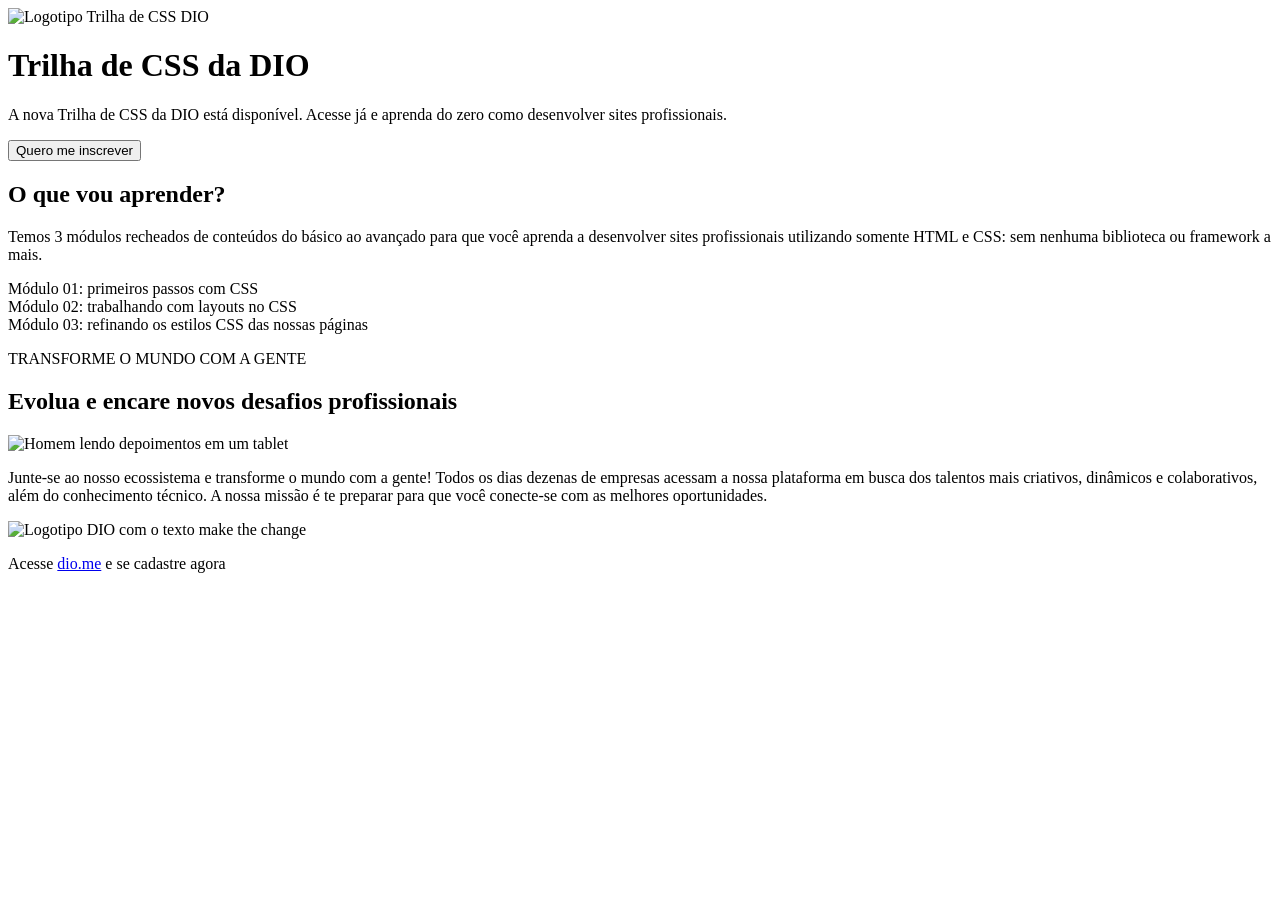
==== css/desafios/desafio1/index.html @ de13dfc5 "desafio1" ====
<!DOCTYPE html>
<html lang="en">
<head>
  <meta charset="UTF-8">
  <meta http-equiv="X-UA-Compatible" content="IE=edge">
  <meta name="viewport" content="width=device-width, initial-scale=1.0">
  <title>Trilha de CSS - DIO</title>
</head>
<body>
  <header class="banner">
    <div class="banner-content">
      <div class="logo">
        <img src="assets/images/logo.png" title="Logotipo Trilha de CSS DIO" alt="Logotipo Trilha de CSS DIO">
      </div>
      <h1>Trilha de CSS da DIO</h1>
      <p>A nova Trilha de CSS da DIO está disponível. Acesse já e aprenda do zero como desenvolver sites profissionais.</p>
      <button>Quero me inscrever</button>
    </div>
  </header>
  <main>
    <section id="course-content">
      <h2>O que vou aprender?</h2>
      <p>
        Temos 3 módulos recheados de conteúdos do básico ao avançado para que você aprenda a 
        desenvolver sites profissionais utilizando somente HTML e CSS: sem nenhuma biblioteca ou framework a mais.
      </p>
      <div class="modules-list">
        <div class="module">
          <span>Módulo 01:</span> primeiros passos com CSS
        </div>
        <div class="module">
          <span>Módulo 02:</span> trabalhando com layouts no CSS
        </div>
        <div class="module">
          <span>Módulo 03:</span> refinando os estilos CSS das nossas páginas
        </div>
      </div>
    </section>
    <section id="transform-world">
      <p>TRANSFORME O MUNDO COM A GENTE</p>
    </section>
    <section id="professional-challenges">
      <h2>Evolua e encare novos desafios profissionais</h2>
      <img src="assets/images/professional-challenges.png" title="Homem lendo depoimentos em um tablet" alt="Homem lendo depoimentos em um tablet">
      <p>
        Junte-se ao nosso ecossistema e transforme o mundo com a gente! Todos os dias dezenas de empresas 
        acessam a nossa plataforma em busca dos talentos mais criativos, dinâmicos e colaborativos, 
        além do conhecimento técnico. 
        A nossa missão é te preparar para que você conecte-se com as melhores oportunidades.
      </p>
    </section>
  </main>
  <footer>
    <img class="dio-logo" src="assets/images/dio-logo.png" title="Logotipo DIO com o texto make the change" alt="Logotipo DIO com o texto make the change">
    <p>Acesse <a href="https://dio.me">dio.me</a> e se cadastre agora</p>
  </footer>
</body>
</html>
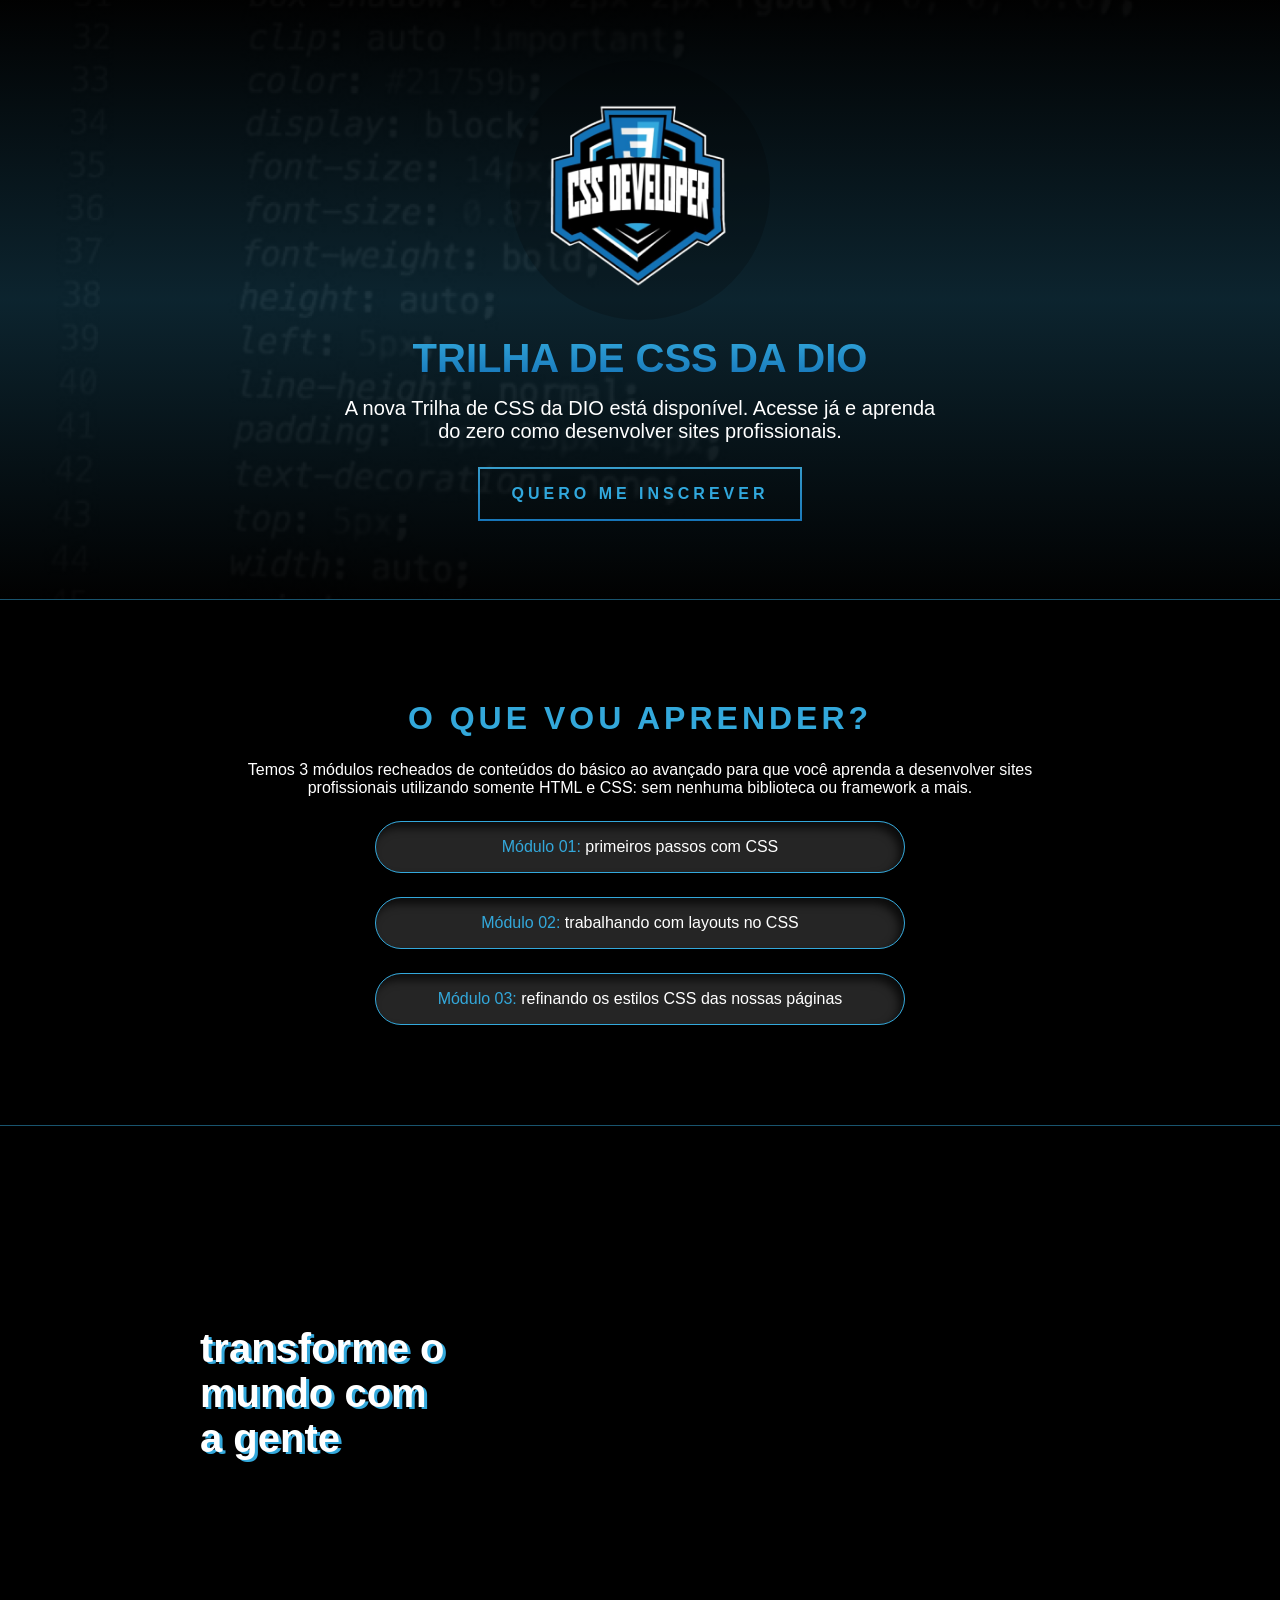
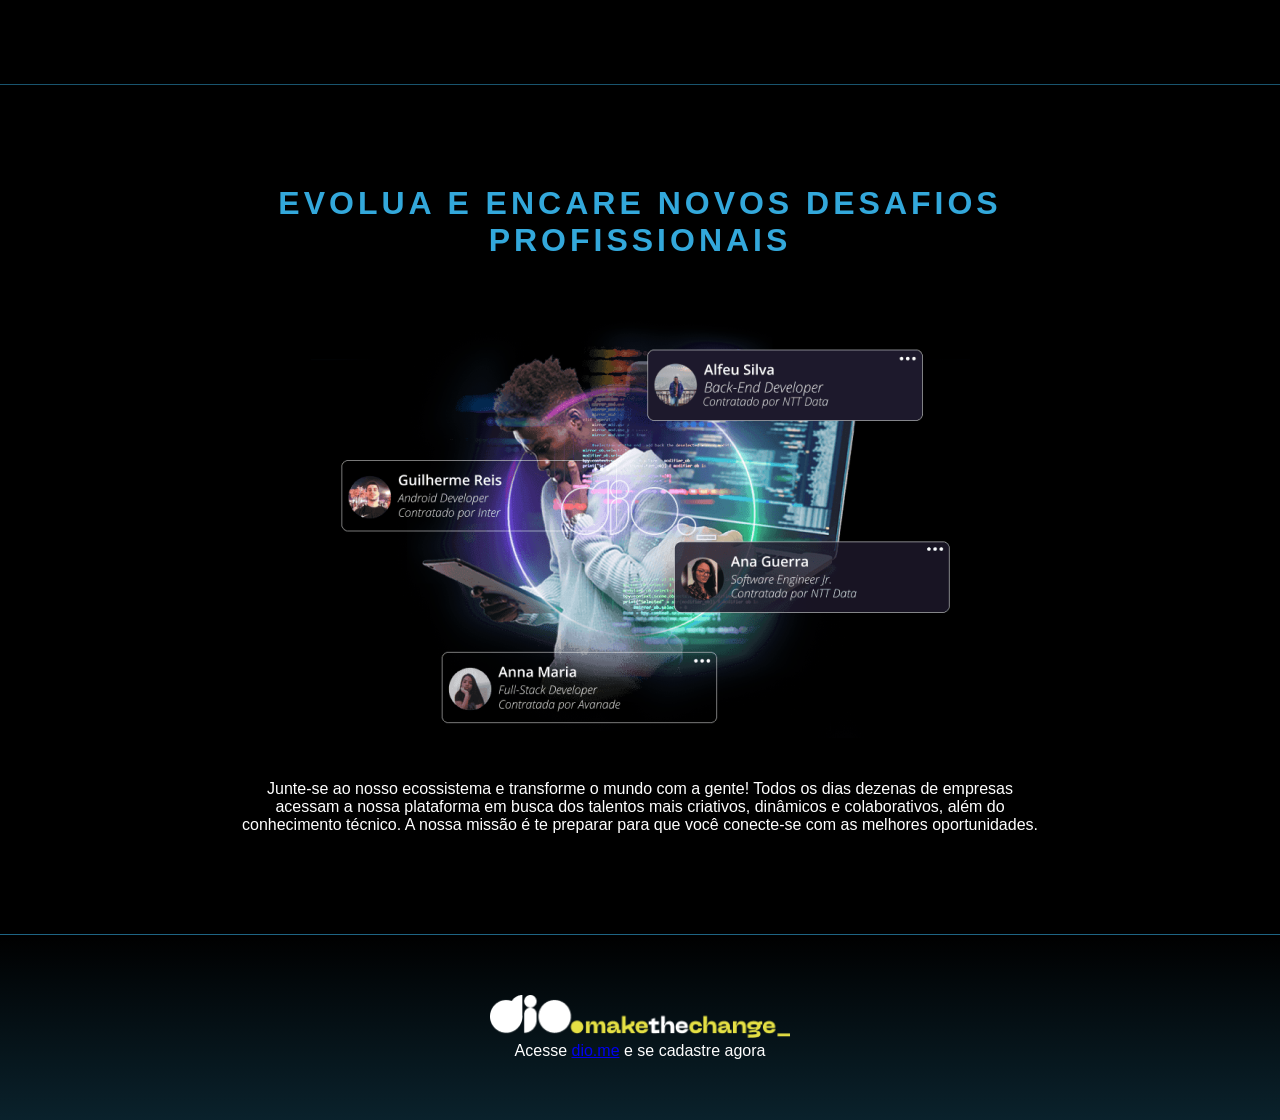
==== commit 7e83e577: "desafio 1 finalizado" ====
--- a/css/desafios/desafio1/index.html
+++ b/css/desafios/desafio1/index.html
@@ -5,12 +5,13 @@
   <meta http-equiv="X-UA-Compatible" content="IE=edge">
   <meta name="viewport" content="width=device-width, initial-scale=1.0">
   <title>Trilha de CSS - DIO</title>
+  <link rel="stylesheet" href="assets/css/style.css">
 </head>
 <body>
   <header class="banner">
     <div class="banner-content">
       <div class="logo">
-        <img src="assets/images/logo.png" title="Logotipo Trilha de CSS DIO" alt="Logotipo Trilha de CSS DIO">
+        <img src="assets/imagens/logo.png" title="Logotipo Trilha de CSS DIO" alt="Logotipo Trilha de CSS DIO">
       </div>
       <h1>Trilha de CSS da DIO</h1>
       <p>A nova Trilha de CSS da DIO está disponível. Acesse já e aprenda do zero como desenvolver sites profissionais.</p>
@@ -41,7 +42,7 @@
     </section>
     <section id="professional-challenges">
       <h2>Evolua e encare novos desafios profissionais</h2>
-      <img src="assets/images/professional-challenges.png" title="Homem lendo depoimentos em um tablet" alt="Homem lendo depoimentos em um tablet">
+      <img src="assets/imagens/professional-challenges.png" title="Homem lendo depoimentos em um tablet" alt="Homem lendo depoimentos em um tablet">
       <p>
         Junte-se ao nosso ecossistema e transforme o mundo com a gente! Todos os dias dezenas de empresas 
         acessam a nossa plataforma em busca dos talentos mais criativos, dinâmicos e colaborativos, 
@@ -51,7 +52,7 @@
     </section>
   </main>
   <footer>
-    <img class="dio-logo" src="assets/images/dio-logo.png" title="Logotipo DIO com o texto make the change" alt="Logotipo DIO com o texto make the change">
+    <img class="dio-logo" src="assets/imagens/dio-logo.png" title="Logotipo DIO com o texto make the change" alt="Logotipo DIO com o texto make the change">
     <p>Acesse <a href="https://dio.me">dio.me</a> e se cadastre agora</p>
   </footer>
 </body>
--- a/css/desafios/desafio1/assets/css/style.css
+++ b/css/desafios/desafio1/assets/css/style.css
@@ -0,0 +1,152 @@
+@charset "UTF-8";
+
+* {
+    font-family: 'Raleway', sans-serif;
+    margin:0;
+    padding:0;
+    box-sizing: border-box;
+}
+
+body {
+    background-color: black;
+}
+
+.banner {
+    background-image: linear-gradient(rgba(0, 0, 0, .6), rgba(49, 168, 221, .2), rgba(0, 0, 0, .6)), url('../imagens/banner.png');
+    height: 600px;
+    background-size: cover;
+    background-repeat: no-repeat;
+    padding-top: 60px;
+    border-bottom: 1px solid #33a8db80;
+}
+
+.banner .banner-content {
+    color: white;
+    width: 600px;
+    margin: auto;
+    text-align: center;
+}
+
+.banner .logo {
+    background-color: rgb(0,0,0, .2);
+    height: 260px;
+    width: 260px;
+    margin: auto;
+    padding: 16px;
+    margin-bottom: 16px;
+    border-radius: 50%;
+}
+
+.banner .logo img {
+    margin: auto;
+    width: 100%;
+    height: 100%;
+    object-fit: contain;
+}
+
+.banner h1 {
+    font-size: 2.5rem;
+    font-weight: 900;
+    text-transform: uppercase;
+    color: transparent;
+    background: -webkit-linear-gradient(#33a8db, #1472b7);
+    background-clip: text;
+    -webkit-background-clip: text;
+}
+
+.banner p {
+    font-size: 1.25rem;
+    margin: 16px 0 24px;
+}
+
+p {
+    color: white;
+}
+
+.banner .banner-content button {
+    color: #31a8dd;
+    font-size: 1rem;
+    font-weight: bold;
+    padding: 16px 32px;
+    text-transform: uppercase;
+    letter-spacing: 4px;
+    background-color: transparent;
+    border-image: linear-gradient(#3ba1cd,#1572b7);
+    border-image-slice: 10;
+    border-radius: 30px;
+}
+
+#course-content{
+    width: 800px;
+    text-align: center;
+}
+
+section {
+    margin: 100px auto;
+}
+
+h2 {
+    font-size: 2em;
+    color: #33a8db;
+    font-weight: bold;
+    letter-spacing: 4px;
+    text-transform: uppercase;
+    margin-bottom: 24px;
+}
+
+#course-content .modules-list {
+    margin: 24px 0;
+}
+
+#course-content .modules-list .module{
+    color: white;
+    width: 530px;
+    margin: 0 auto 24px;
+    border: 1px solid #33a8db;
+    background-color: #252525;
+    padding: 16px;
+    border-radius: 100px;
+    box-shadow: inset -5px 6px 8px rgba(0, 0, 0, .7);
+}
+
+#course-content .modules-list .module span{
+    color: #33a8db;
+}
+
+#transform-world {
+    height: 560px;
+    background-size: cover;
+    background-image: url('../imagens/woman-code.png');
+    background-attachment: fixed;
+    border-top: 1px solid #33a8db80;
+    border-bottom: 1px solid #33a8db80;
+    padding: 200px;
+}
+
+#transform-world p{
+    font-weight: 900;
+    font-size: 2.5rem;
+    text-transform: lowercase;
+    max-width: 250px;
+    text-shadow: 3px 2px #33a8db;
+}
+
+#professional-challenges {
+    text-align: center;
+    width: 800px;
+}
+
+#professional-challenges img{
+    margin: 32px 0;
+}
+
+footer{
+    padding: 60px 0;
+    text-align: center;
+    background-image: linear-gradient(rgba(50, 168, 219, .0), rgba(50, 168, 219, .2));
+    border-top: 1px solid #33a8db80;
+}
+
+footer .dio-logo {
+    width: 300px;
+}
